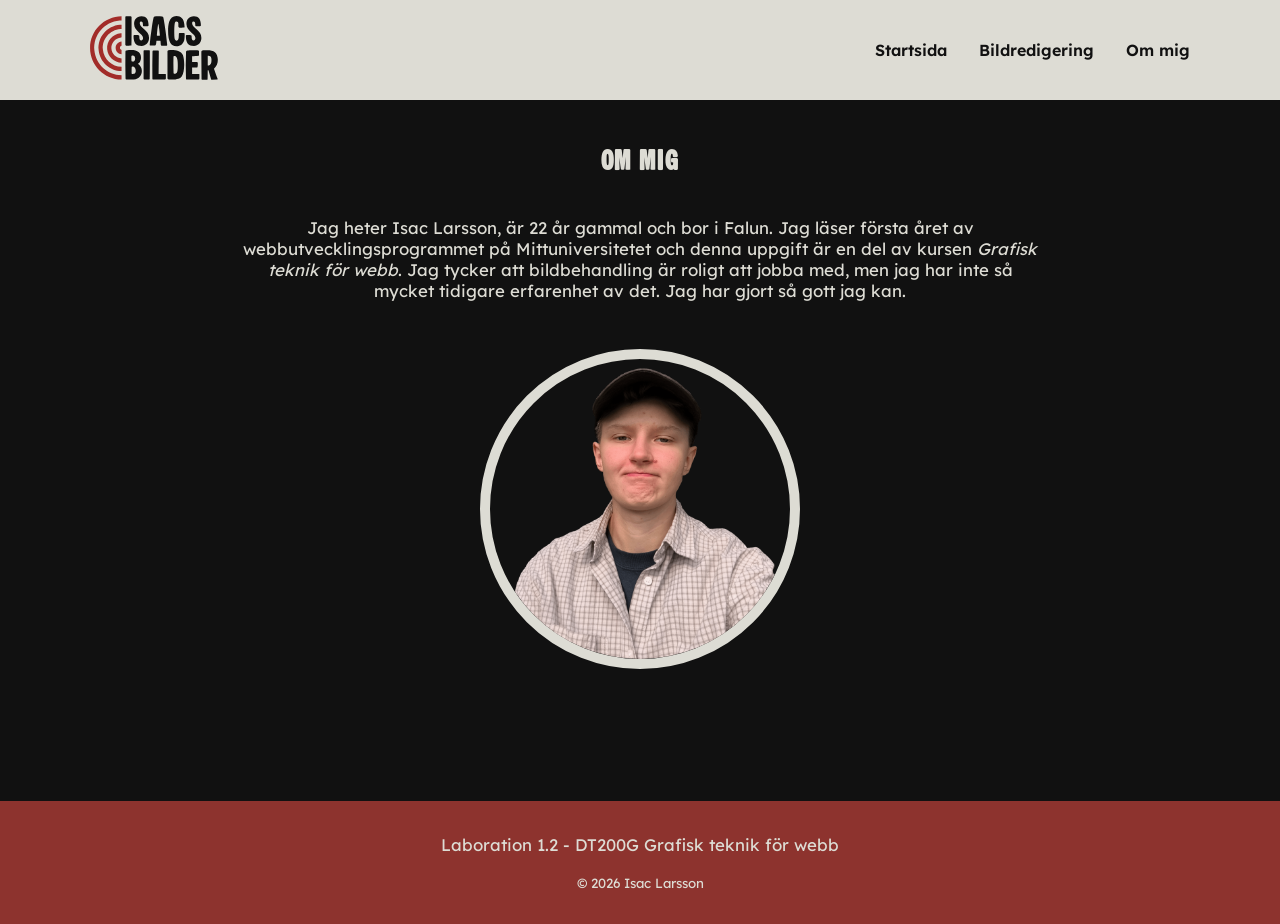
==== about.html @ 9d3349d4 "Lade till innehåll och styling på sidan "om mig"" ====
<!DOCTYPE html>
<html lang="sv">

<head>
    <meta charset="UTF-8">
    <meta name="viewport" content="width=device-width, initial-scale=1.0">
    <title>Om mig</title>

    <!-- Favicon -->
    <link rel="icon" type="image/x-icon" href="images/favicon.ico">
    <link rel="icon" type="image/png" sizes="32x32" href="images/favicon.png">

    <!-- Typsnitt -->
    <link rel="preconnect" href="https://fonts.googleapis.com">
    <link rel="preconnect" href="https://fonts.gstatic.com" crossorigin>
    <link href="https://fonts.googleapis.com/css2?family=Lexend:wght@100..900&display=swap" rel="stylesheet">

    <!-- CSS -->
    <link rel="stylesheet" href="css/style.css">

    <!-- JavaScript -->
    <script src="js/main.js" defer></script>
</head>

<body>
    <!-- Sidhuvud med navigation -->
    <header>

        <!-- Logga och menyknapp -->
        <div class="logo-button-container">
            <a class="logo-link" href="index.html"><img class="logo" src="images/logo.svg"
                    alt="Isacs bilder. Leder till startsidan."></a>
            <button id="menu-button"><img class="menu-icon" src="images/menu.svg" alt="Öppna meny"></button>
        </div>

        <!--  Navigationsmeny -->
        <nav id="menu">
            <ul>
                <li><a href="index.html">Startsida</a></li>
                <li><a href="image-editing.html">Bildredigering</a></li>
                <li><a href="about.html">Om mig</a></li>
            </ul>
        </nav>
    </header>

    <!--  Huvudinnehåll -->
    <main>
        <!-- Om mig -->
        <section>
            <h1>Om mig</h1>
            <p>Jag heter Isac Larsson, är 22 år gammal och bor i Falun. Jag läser första året av
                webbutvecklingsprogrammet
                på Mittuniversitetet och denna uppgift är en del av kursen <i>Grafisk teknik för webb</i>.
                Jag tycker att bildbehandling är roligt att jobba med, men jag har inte så mycket tidigare erfarenhet av
                det. Jag har gjort så gott jag kan.</p>
            <img class="portrait-image" src="images/portrait.png"
                alt="Isac iklädd en rutig beige skjorta och en svart keps.">
        </section>
    </main>

    <!--  Sidfot -->
    <footer>
        <p>Laboration 1.2 - DT200G Grafisk teknik för webb</p>
        <small>© 2026 Isac Larsson</small>
    </footer>
</body>

</html>
---- css/style.css ----
/* Hämtar nedladdade typsnitt */
@font-face {
	font-family: "barberChop";
	src: url("../assets/BarberChop.otf");
}

/* ================================= GLOBALT ================================= */

/* Variabler */
:root {
	/* Färger */
	--color-1: #dddcd4;
	--color-2: #111111;
	--color-3: #8d332e;
	--color-4: #973833;

	/* Spacing */
	--spacing-edge: 7vw; /* Utrymme mellan sidans kant och närmsta element */
}

* {
	box-sizing: border-box;
}

body {
	font-family: "Lexend", sans-serif;
	padding: 0;
	margin: 0;
	text-align: center;
	background-color: var(--color-2);
	color: var(--color-1);
	word-wrap: break-word; /* Gör att långa ord kan brytas på små skärmar */

	/* Gör tillsammans med main{flex: 1} att footer alltid hamnar längst ner på sidan */
	min-height: 100vh;
	display: flex;
	flex-direction: column;
}

h1,
h2,
h3 {
	font-family: "barberChop", sans-serif;
	letter-spacing: 0.1rem; /* Mer luft mellan bokstäver */
}

h1 {
	margin: 2.5rem 0;
}

p {
	font-size: 1.05rem;
}

img {
	max-width: 100%;
}

/* ================================= HEADER ================================= */

header {
	background-color: var(--color-1);
}

/* Container för logga och menyknapp på mobil */
header .logo-button-container {
	padding: 1rem var(--spacing-edge);
	display: flex;
	justify-content: space-between;
	align-items: center;
}

/* Länk på logga */
header .logo-link {
	width: 30%;
}

/* Knapp för mobilmeny */
header button {
	border: none;
	padding: 0;
	height: 10%;
	width: 10%;
	background-color: transparent;
}

header button img {
	width: 100%;
}

header nav {
	display: none; /* Dölj mobilmeny som standard*/
}

header nav.open {
	display: block; /* Visa mobilmeny */
}

header ul {
	list-style-type: none;
	padding: 0;
	margin: 0;
}

header li {
	padding: 1rem 0;
	border-top: 1px solid var(--color-4);
	background-color: var(--color-3);
}

header li a {
	color: var(--color-1);
	text-decoration: none;
	font-weight: 600;
}

/* ================================= MAIN ================================= */

main {
	flex: 1;
}

main > *:not(.hero-image) {
	padding: 0 var(--spacing-edge); /* Padding på allt utom hero */
}

main p {
	max-width: 50rem;
	margin: 0 auto;
}

/* ----------------- MAIN - STARTSIDA ----------------- */

.hero-image {
	opacity: 0.7;
	object-fit: cover;
	width: 100%;
	max-height: 30rem;
}

main section {
	margin: 3rem 0;
}

/* Container för bilder på startsidan */
.images-container {
	display: flex;
	flex-direction: column;
	gap: 1rem;
}

.images-container img {
	border: 5px solid var(--color-1);
}

/* ----------------- MAIN - OM MIG ----------------- */

.portrait-image {
	max-height: 20rem;
	margin: 3rem 0;
	padding-top: 0.5rem; /* Mellanrum mellan huvud och ram */
	border: 10px solid var(--color-1);
	border-radius: 1000px; /* Gör bilden rund */
	aspect-ratio: 1 / 1; /* Gör att bilden alltid har ratio 1:1 */
	object-fit: contain;
}

/* ================================= FOOTER ================================= */

footer {
	background-color: var(--color-3);
	padding: 1rem var(--spacing-edge) 2rem;
	color: var(--color-1);
	margin-top: 2rem;
}

/* ================================= MEDIA QUERIES ================================= */

/* Skärmar större än 600px */
@media (min-width: 600px) {
	header {
		display: flex;
		justify-content: space-between;
		align-items: center;
		padding: 1rem var(--spacing-edge);
	}

	/* Knappen försvinner så endast loggan är kvar i containern */
	header .logo-button-container {
		width: 8rem;
		padding: 0;
		display: block;
	}

	header button {
		display: none; /* Dölj menyknapp */
	}

	header nav {
		display: block; /* Visa navigeringen som standard */
	}

	header ul {
		display: flex;
		gap: 2rem;
	}

	header li {
		background-color: transparent;
		border-top: none;
	}

	header li a {
		color: var(--color-2);
	}

	header li a:hover {
		color: var(--color-3);
	}

	/* ----------------- MAIN - STARTSIDA ----------------- */

	/* Container för bilder på startsidan */
	.images-container {
		flex-direction: row;
		flex-wrap: wrap;
		justify-content: center;
	}

	.images-container img {
		height: 20rem;
	}
}
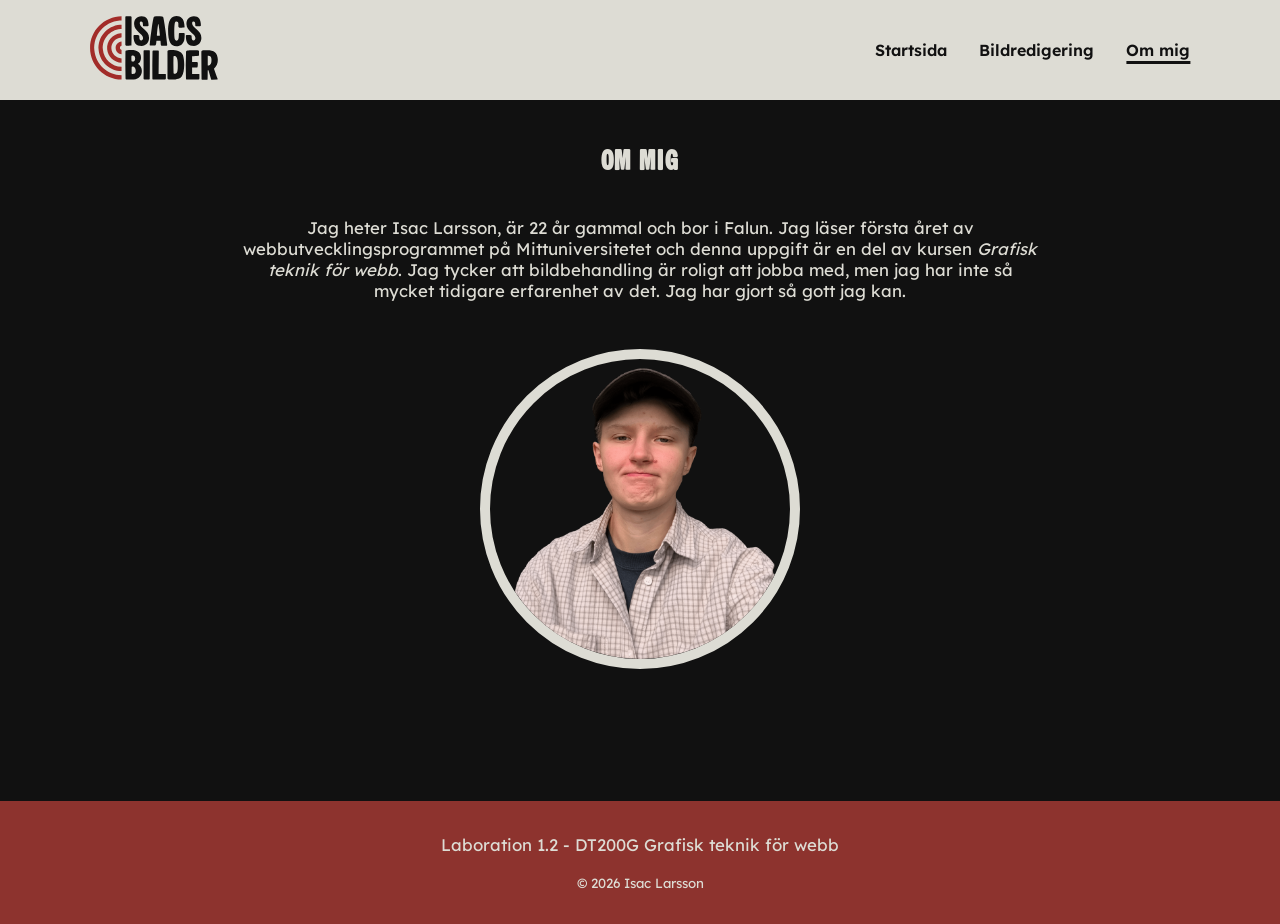
==== commit 2ed2ef00: "Lade till linje under länken till den nuvarande sidan i menyn" ====
--- a/about.html
+++ b/about.html
@@ -38,7 +38,7 @@
             <ul>
                 <li><a href="index.html">Startsida</a></li>
                 <li><a href="image-editing.html">Bildredigering</a></li>
-                <li><a href="about.html">Om mig</a></li>
+                <li class="current"><a href="about.html">Om mig</a></li>
             </ul>
         </nav>
     </header>
--- a/css/style.css
+++ b/css/style.css
@@ -13,6 +13,7 @@
 	--color-2: #111111;
 	--color-3: #8d332e;
 	--color-4: #973833;
+	--color-5: #7a2d29;
 
 	/* Spacing */
 	--spacing-edge: 7vw; /* Utrymme mellan sidans kant och närmsta element */
@@ -103,7 +104,6 @@
 }
 
 header li {
-	padding: 1rem 0;
 	border-top: 1px solid var(--color-4);
 	background-color: var(--color-3);
 }
@@ -112,6 +112,12 @@
 	color: var(--color-1);
 	text-decoration: none;
 	font-weight: 600;
+	display: block;
+	padding: 1.2rem 0;
+}
+
+header li.current {
+	background-color: var(--color-5);
 }
 
 /* ================================= MAIN ================================= */
@@ -212,10 +218,22 @@
 
 	header li a {
 		color: var(--color-2);
+		padding: 0;
 	}
 
 	header li a:hover {
 		color: var(--color-3);
+	}
+
+	header li.current {
+		background-color: transparent;
+	}
+
+	/* Linje under den nuvarande sidan i menyn */
+	header li.current > a {
+		text-decoration: underline;
+		text-underline-offset: 5px;
+		text-decoration-thickness: 3px;
 	}
 
 	/* ----------------- MAIN - STARTSIDA ----------------- */
